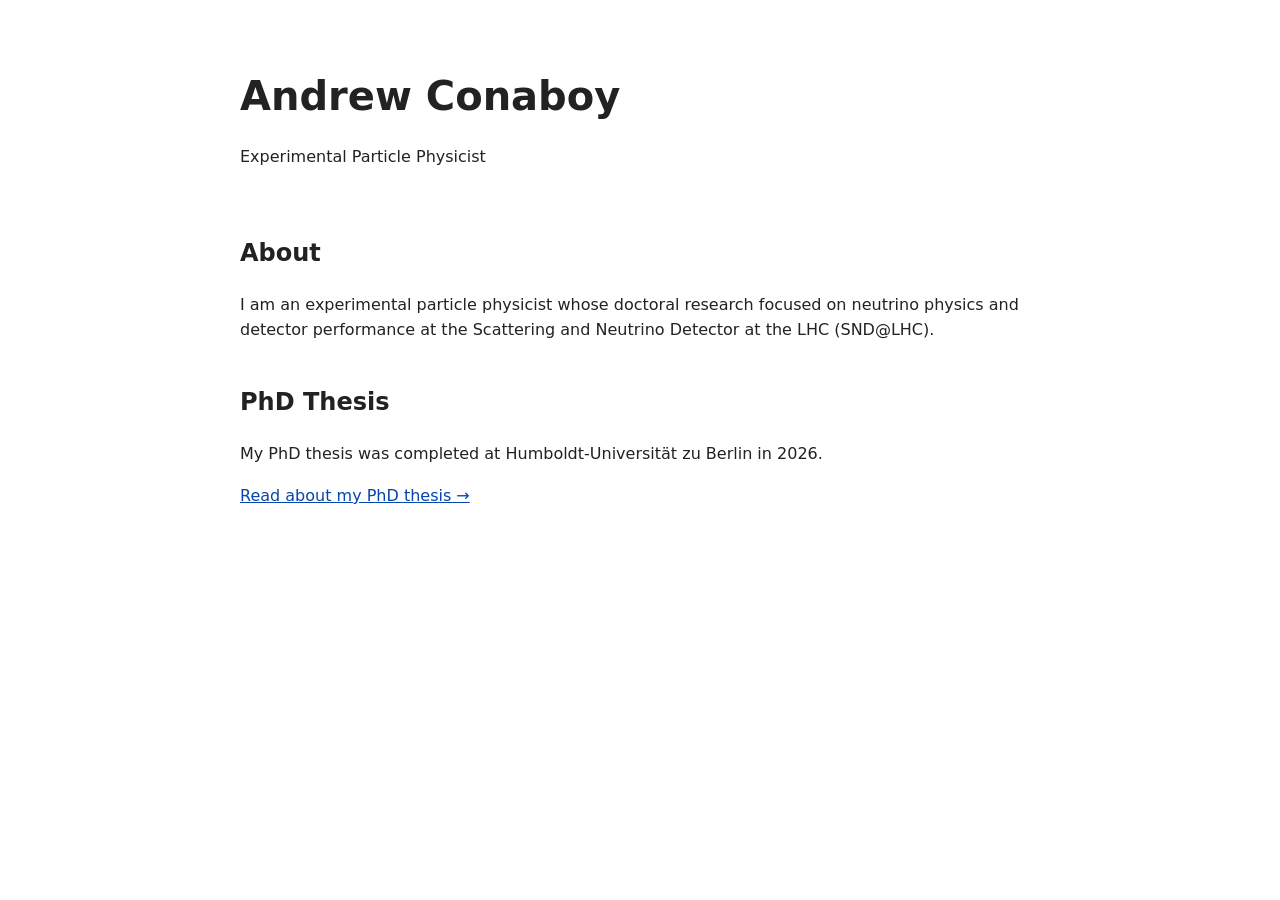
==== index.html @ b3a42de7 "Initial commit for personal github webpage" ====
<!DOCTYPE html>
<html lang="en">
<head>
    <meta charset="UTF-8">
    <meta name="viewport" content="width=device-width, initial-scale=1.0">

    <title>Andrew Conaboy | Particle Physicist</title>

    <meta name="description"
          content="Personal academic website of Dr Andrew Conaboy, experimental particle physicist.">

    <link rel="stylesheet" href="style.css">
</head>

<body>

<main>

    <header>
        <h1>Andrew Conaboy</h1>
        <p>Experimental Particle Physicist</p>
    </header>

    <section>
        <h2>About</h2>

        <p>
            I am an experimental particle physicist whose doctoral research
            focused on neutrino physics and detector performance at the
            Scattering and Neutrino Detector at the LHC (SND@LHC).
        </p>
    </section>

    <section>
        <h2>PhD Thesis</h2>

        <p>
            My PhD thesis was completed at Humboldt-Universität zu Berlin
            in 2026.
        </p>

        <p>
            <a href="thesis.html">Read about my PhD thesis →</a>
        </p>
    </section>

</main>

</body>
</html>
---- style.css ----
html {
    font-family: system-ui, -apple-system, BlinkMacSystemFont, "Segoe UI", sans-serif;
    line-height: 1.6;
}

body {
    margin: 0;
    padding: 0 1.5rem;
    color: #222;
}

main {
    max-width: 800px;
    margin: 4rem auto;
}

header {
    margin-bottom: 4rem;
}

h1 {
    font-size: 2.5rem;
    margin-bottom: 0.25rem;
}

h2 {
    margin-top: 2.5rem;
}

a {
    color: #0645ad;
}

nav {
    margin-bottom: 3rem;
}
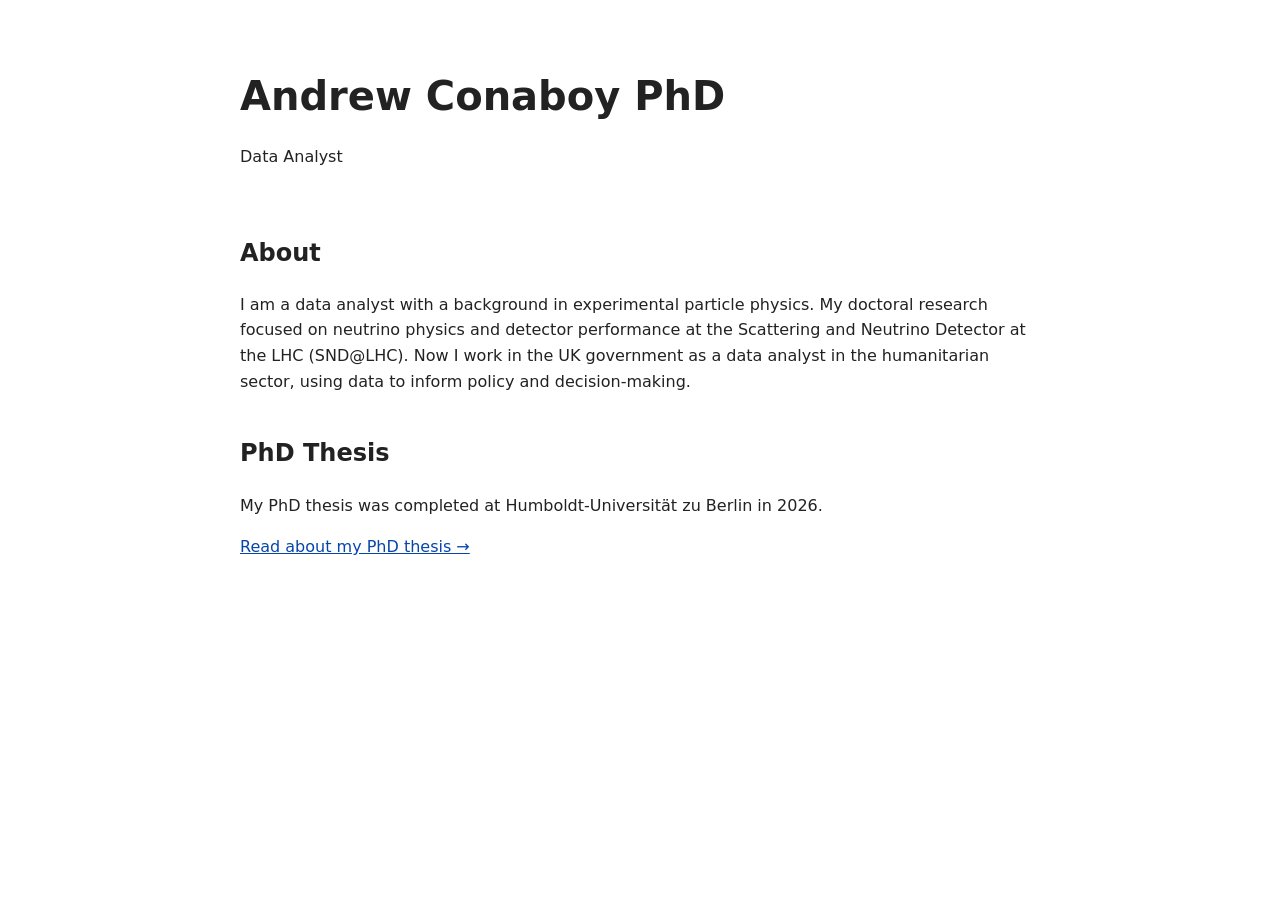
==== commit 8b672341: "Improvements" ====
--- a/index.html
+++ b/index.html
@@ -4,10 +4,10 @@
     <meta charset="UTF-8">
     <meta name="viewport" content="width=device-width, initial-scale=1.0">
 
-    <title>Andrew Conaboy | Particle Physicist</title>
+    <title>Andrew Conaboy | Data Analyst</title>
 
     <meta name="description"
-          content="Personal academic website of Dr Andrew Conaboy, experimental particle physicist.">
+          content="Personal website of Dr Andrew Conaboy.">
 
     <link rel="stylesheet" href="style.css">
 </head>
@@ -17,17 +17,19 @@
 <main>
 
     <header>
-        <h1>Andrew Conaboy</h1>
-        <p>Experimental Particle Physicist</p>
+        <h1>Andrew Conaboy PhD</h1>
+        <p>Data Analyst</p>
     </header>
 
     <section>
         <h2>About</h2>
 
         <p>
-            I am an experimental particle physicist whose doctoral research
+            I am a data analyst with a background in experimental particle physics. My doctoral research
             focused on neutrino physics and detector performance at the
-            Scattering and Neutrino Detector at the LHC (SND@LHC).
+            Scattering and Neutrino Detector at the LHC (SND@LHC). 
+
+            Now I work in the UK government as a data analyst in the humanitarian sector, using data to inform policy and decision-making.
         </p>
     </section>
 
--- a/style.css
+++ b/style.css
@@ -33,4 +33,14 @@
 
 nav {
     margin-bottom: 3rem;
+}
+
+.home-menu {
+    opacity: 0.75;
+    transition: opacity 0.2s ease, transform 0.2s ease;
+}
+
+.home-menu:hover {
+    opacity: 1;
+    transform: scale(1.08);
 }
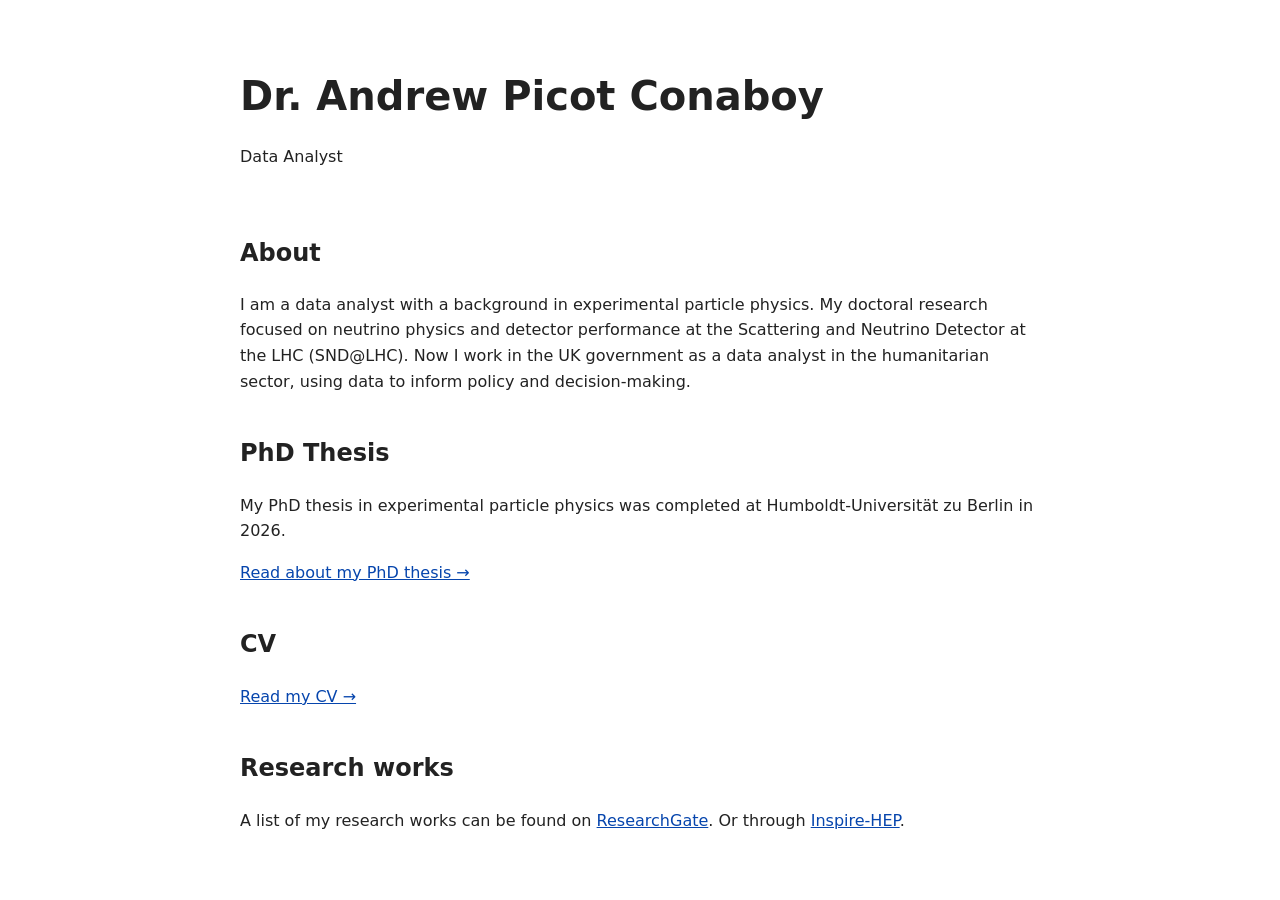
==== commit 7901ef3f: "Adding CV and home button" ====
--- a/index.html
+++ b/index.html
@@ -17,7 +17,7 @@
 <main>
 
     <header>
-        <h1>Andrew Conaboy PhD</h1>
+        <h1>Dr. Andrew Picot Conaboy</h1>
         <p>Data Analyst</p>
     </header>
 
@@ -37,7 +37,7 @@
         <h2>PhD Thesis</h2>
 
         <p>
-            My PhD thesis was completed at Humboldt-Universität zu Berlin
+            My PhD thesis in experimental particle physics was completed at Humboldt-Universität zu Berlin
             in 2026.
         </p>
 
@@ -46,6 +46,24 @@
         </p>
     </section>
 
+    <section>
+        <h2>CV</h2>
+
+        <p>
+            <a href="cv.html">Read my CV →</a>
+        </p>
+    </section>
+    
+    <section>
+        <h2>Research works</h2>
+
+        <p>
+            A list of my research works can be found on <a href="https://www.researchgate.net/profile/Andrew-Conaboy-2?ev=hdr_xprf">ResearchGate</a>.
+            Or through <a href="https://inspirehep.net/authors/1790451">Inspire-HEP</a>.
+        </p>
+
+    </section>    
+
 </main>
 
 </body>
